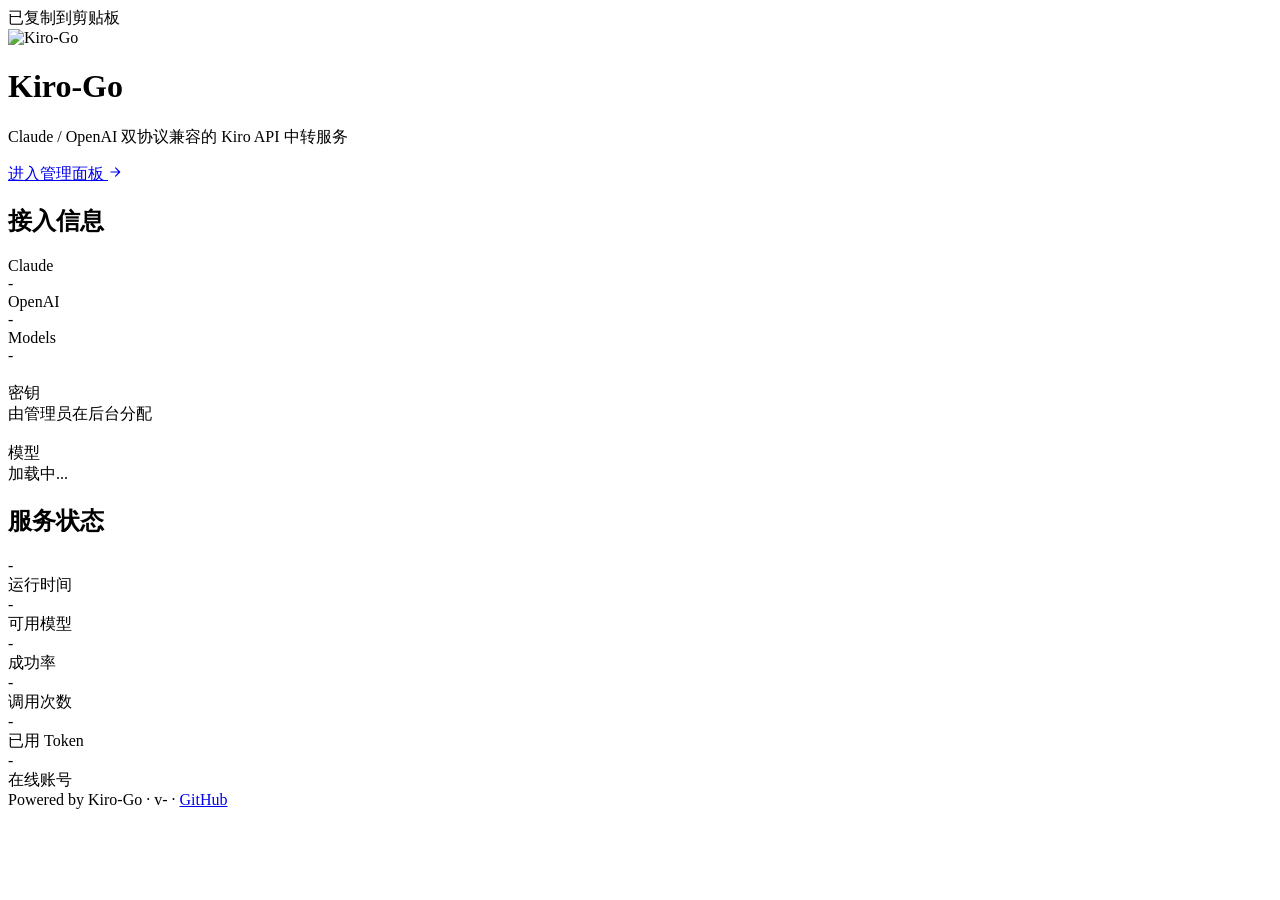
==== web/home.html @ 89a3425a "feat(home): 添加首页和公共统计数据接口 - 更改默认密码从 changeme 到 xiaozhou - 添加 /api/public/stats 接口用于首页展示非敏感统计数据 - 添加首" ====
<!DOCTYPE html>
<html lang="zh-CN">

<head>
  <meta charset="UTF-8" />
  <meta name="viewport" content="width=device-width, initial-scale=1.0" />
  <title>Kiro-Go</title>
  <link rel="icon" type="image/x-icon" href="/admin/favicon.ico" />
  <link rel="stylesheet" href="/admin/home.css" id="__homeCss" />
  <script>
    (function () {
      var v = Date.now();
      window.__v = v;
      var css = document.getElementById('__homeCss');
      if (css) css.href = '/admin/home.css?v=' + v;
    })();
  </script>
</head>

<body>
  <div class="copied-toast" id="toast">已复制到剪贴板</div>

  <div class="page">
    <header class="hero">
      <div class="hero-brand">
        <img class="hero-logo" src="/admin/favicon.ico" alt="Kiro-Go" />
        <h1 id="serverName">Kiro-Go</h1>
      </div>
      <p class="subtitle">Claude / OpenAI 双协议兼容的 Kiro API 中转服务</p>
      <a class="hero-link" href="/admin" target="_self">
        <span>进入管理面板</span>
        <svg viewBox="0 0 24 24" width="14" height="14" fill="none" stroke="currentColor" stroke-width="2"
          stroke-linecap="round" stroke-linejoin="round">
          <path d="M5 12h14M13 5l7 7-7 7" />
        </svg>
      </a>
    </header>

    <section class="card">
      <h2>接入信息</h2>
      <div class="info-row">
        <span class="info-label">Claude</span>
        <div class="info-value mono" id="claudeUrl" data-copy>-</div>
      </div>
      <div class="info-row">
        <span class="info-label">OpenAI</span>
        <div class="info-value mono" id="openaiUrl" data-copy>-</div>
      </div>
      <div class="info-row">
        <span class="info-label">Models</span>
        <div class="info-value mono" id="modelsUrl" data-copy>-</div>
      </div>
      <div class="info-row" style="margin-top:18px">
        <span class="info-label">密钥</span>
        <div class="info-value muted" id="apiKeyHint">由管理员在后台分配</div>
      </div>
      <div class="info-row" style="margin-top:18px;align-items:flex-start">
        <span class="info-label">模型</span>
        <div class="models-list" id="modelsList">
          <span class="no-models">加载中...</span>
        </div>
      </div>
    </section>

    <section class="card">
      <h2>服务状态</h2>
      <div class="stat-grid">
        <div class="stat-item">
          <div class="stat-value" id="uptime">-</div>
          <div class="stat-label">运行时间</div>
        </div>
        <div class="stat-item">
          <div class="stat-value" id="modelCount">-</div>
          <div class="stat-label">可用模型</div>
        </div>
        <div class="stat-item">
          <div class="stat-value" id="successRate">-</div>
          <div class="stat-label">成功率</div>
        </div>
        <div class="stat-item">
          <div class="stat-value" id="totalCalls">-</div>
          <div class="stat-label">调用次数</div>
        </div>
        <div class="stat-item">
          <div class="stat-value" id="totalTokens">-</div>
          <div class="stat-label">已用 Token</div>
        </div>
        <div class="stat-item">
          <div class="stat-value" id="accountsCount">-</div>
          <div class="stat-label">在线账号</div>
        </div>
      </div>
    </section>

    <footer class="hero-footer">
      <span>Powered by Kiro-Go</span>
      <span class="dot">·</span>
      <span id="versionTag">v-</span>
      <span class="dot">·</span>
      <a href="https://github.com/Quorinex/Kiro-Go" target="_blank" rel="noopener">GitHub</a>
    </footer>
  </div>

  <script src="/admin/home.js?v=__V__"></script>
  <script>
    (function () {
      var s = document.querySelector('script[src^="/admin/home.js"]');
      if (s) s.src = '/admin/home.js?v=' + (window.__v || Date.now());
    })();
  </script>
</body>

</html>
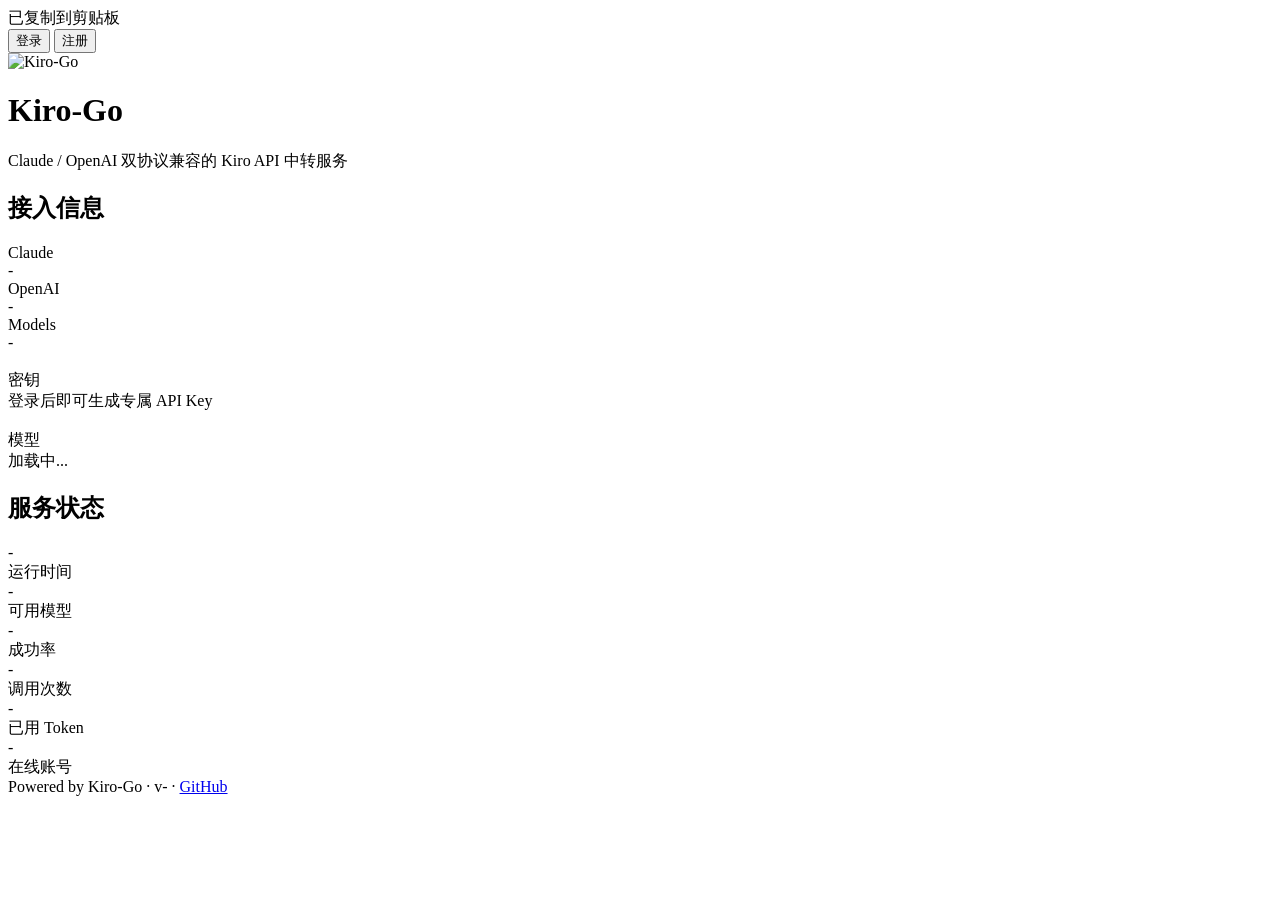
==== commit 24707c52: "feat(auth): 实现用户API密钥管理和认证系统 - 添加了基于SQLite的用户API密钥存储和管理功能 - 实现了新的认证流程，优先检查用户密钥，然后是遗留配置密钥 - 添加了用户注册、登" ====
--- a/web/home.html
+++ b/web/home.html
@@ -20,6 +20,16 @@
 <body>
   <div class="copied-toast" id="toast">已复制到剪贴板</div>
 
+  <!-- 顶部用户栏 -->
+  <div class="top-bar">
+    <div class="top-bar-inner" id="topBar">
+      <div class="auth-actions" id="authActions">
+        <button type="button" class="btn-ghost" id="loginBtn">登录</button>
+        <button type="button" class="btn-pill" id="registerBtn">注册</button>
+      </div>
+    </div>
+  </div>
+
   <div class="page">
     <header class="hero">
       <div class="hero-brand">
@@ -27,7 +37,7 @@
         <h1 id="serverName">Kiro-Go</h1>
       </div>
       <p class="subtitle">Claude / OpenAI 双协议兼容的 Kiro API 中转服务</p>
-      <a class="hero-link" href="/admin" target="_self">
+      <a class="hero-link" href="/admin" target="_self" id="adminEntry" hidden>
         <span>进入管理面板</span>
         <svg viewBox="0 0 24 24" width="14" height="14" fill="none" stroke="currentColor" stroke-width="2"
           stroke-linecap="round" stroke-linejoin="round">
@@ -52,13 +62,32 @@
       </div>
       <div class="info-row" style="margin-top:18px">
         <span class="info-label">密钥</span>
-        <div class="info-value muted" id="apiKeyHint">由管理员在后台分配</div>
+        <div class="info-value muted" id="apiKeyHint">登录后即可生成专属 API Key</div>
       </div>
       <div class="info-row" style="margin-top:18px;align-items:flex-start">
         <span class="info-label">模型</span>
         <div class="models-list" id="modelsList">
           <span class="no-models">加载中...</span>
         </div>
+      </div>
+    </section>
+
+    <!-- 我的 Key（登录后显示） -->
+    <section class="card" id="myKeysCard" hidden>
+      <div class="keys-header">
+        <h2>我的 API Key</h2>
+        <button type="button" class="btn-pill" id="newKeyBtn">+ 生成新 Key</button>
+      </div>
+      <div id="newKeyBox" class="new-key-box" hidden>
+        <p class="new-key-tip">这是 Key 的完整值，仅显示一次，请妥善保存：</p>
+        <div class="new-key-row">
+          <code id="newKeyValue"></code>
+          <button type="button" class="btn-mini" id="copyNewKey">复制</button>
+          <button type="button" class="btn-mini" id="dismissNewKey">收起</button>
+        </div>
+      </div>
+      <div class="keys-list" id="keysList">
+        <p class="muted-line">还没有 Key，点击右上角生成。</p>
       </div>
     </section>
 
@@ -101,6 +130,35 @@
     </footer>
   </div>
 
+  <!-- 登录 / 注册 弹窗 -->
+  <div class="auth-overlay" id="authOverlay" hidden>
+    <div class="auth-card" role="dialog" aria-modal="true">
+      <div class="auth-tabs">
+        <button type="button" class="auth-tab is-active" data-mode="login">登录</button>
+        <button type="button" class="auth-tab" data-mode="register">注册</button>
+        <button type="button" class="auth-close" id="authClose" aria-label="关闭">×</button>
+      </div>
+      <form id="authForm" class="auth-form" autocomplete="off">
+        <label>
+          <span>用户名</span>
+          <input type="text" name="username" required minlength="3" maxlength="32"
+            placeholder="字母 / 数字，3-32 位" />
+        </label>
+        <label data-only="register" hidden>
+          <span>邮箱（可选）</span>
+          <input type="email" name="email" placeholder="you@example.com" />
+        </label>
+        <label>
+          <span>密码</span>
+          <input type="password" name="password" required minlength="6"
+            placeholder="不少于 6 位" />
+        </label>
+        <p class="auth-error" id="authError"></p>
+        <button type="submit" class="btn-pill auth-submit" id="authSubmit">登录</button>
+      </form>
+    </div>
+  </div>
+
   <script src="/admin/home.js?v=__V__"></script>
   <script>
     (function () {
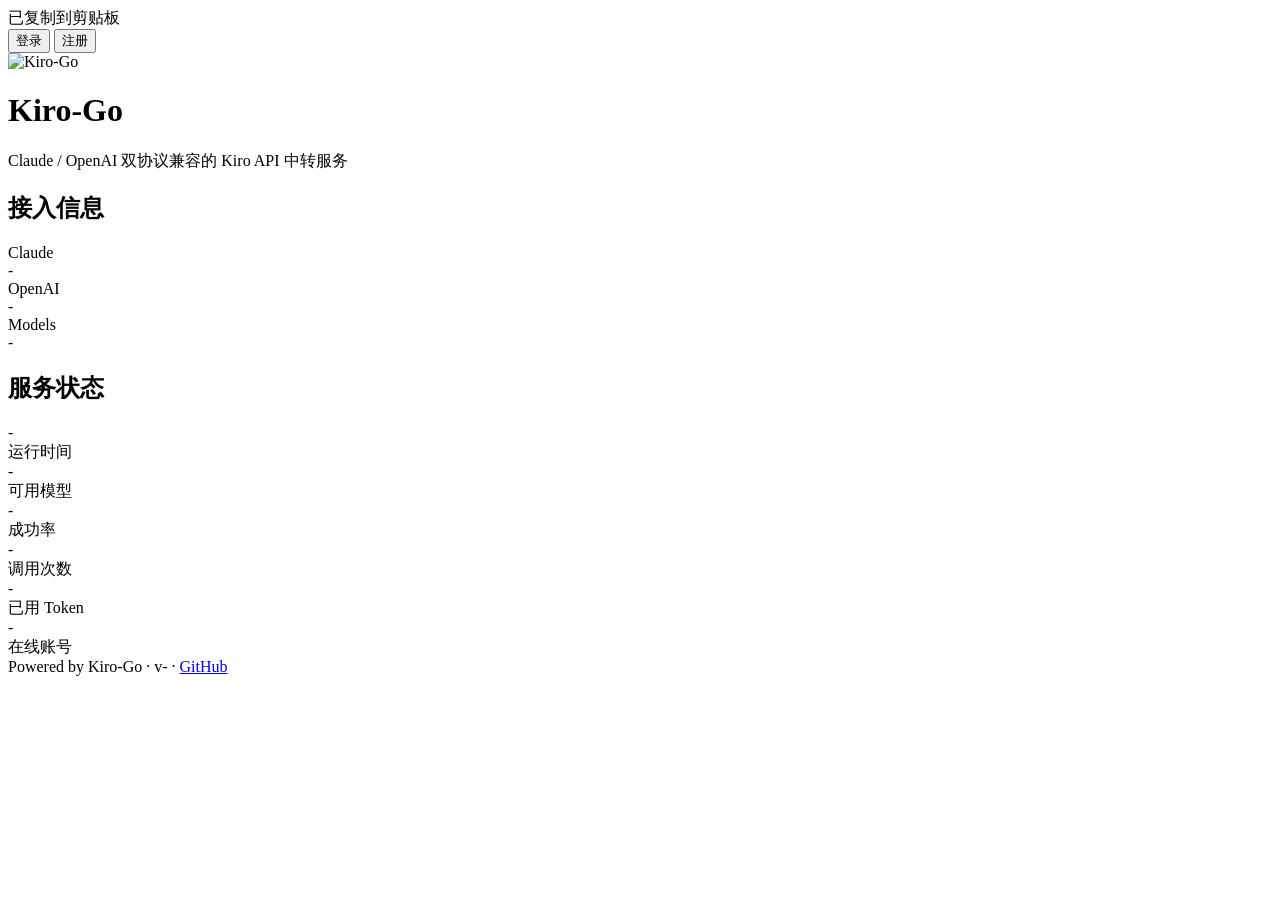
==== commit 8368650d: "refactor(accounts): 重构账户卡片布局和样式 - 移除首页模型列表加载功能及相关UI元素 - 将账户卡片改为网格布局，支持响应式排列 - 调整账户卡片内间距和视觉层次结构 - 优化账" ====
--- a/web/home.html
+++ b/web/home.html
@@ -59,16 +59,6 @@
       <div class="info-row">
         <span class="info-label">Models</span>
         <div class="info-value mono" id="modelsUrl" data-copy>-</div>
-      </div>
-      <div class="info-row" style="margin-top:18px">
-        <span class="info-label">密钥</span>
-        <div class="info-value muted" id="apiKeyHint">登录后即可生成专属 API Key</div>
-      </div>
-      <div class="info-row" style="margin-top:18px;align-items:flex-start">
-        <span class="info-label">模型</span>
-        <div class="models-list" id="modelsList">
-          <span class="no-models">加载中...</span>
-        </div>
       </div>
     </section>
 
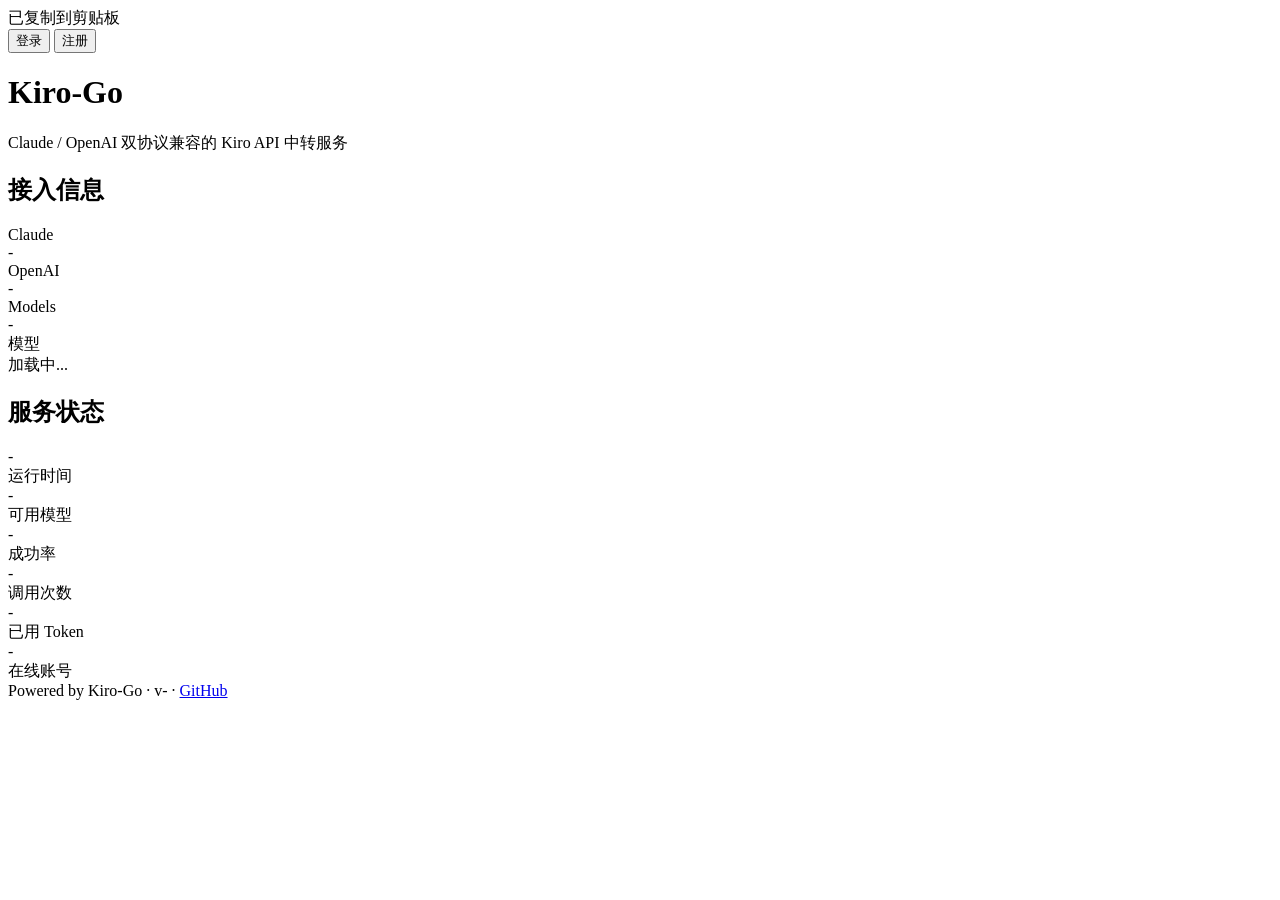
==== commit 36fa2f18: "feat(http): 重构HTTP客户端以支持代理配置和分页功能 - 将defaultHTTPClient改为原子指针存储并添加SetProxy函数 - 在auth模块中统一使用defaultHTT" ====
--- a/web/home.html
+++ b/web/home.html
@@ -30,60 +30,43 @@
     </div>
   </div>
 
-  <div class="page">
-    <header class="hero">
-      <div class="hero-brand">
-        <img class="hero-logo" src="/admin/favicon.ico" alt="Kiro-Go" />
-        <h1 id="serverName">Kiro-Go</h1>
-      </div>
-      <p class="subtitle">Claude / OpenAI 双协议兼容的 Kiro API 中转服务</p>
-      <a class="hero-link" href="/admin" target="_self" id="adminEntry" hidden>
-        <span>进入管理面板</span>
-        <svg viewBox="0 0 24 24" width="14" height="14" fill="none" stroke="currentColor" stroke-width="2"
-          stroke-linecap="round" stroke-linejoin="round">
-          <path d="M5 12h14M13 5l7 7-7 7" />
-        </svg>
-      </a>
-    </header>
+  <div class="container">
+    <h1 id="serverName">Kiro-Go</h1>
+    <p class="subtitle">Claude / OpenAI 双协议兼容的 Kiro API 中转服务</p>
+
+    <a class="hero-link" href="/admin" target="_self" id="adminEntry" hidden>
+      <span>进入管理面板</span>
+      <svg viewBox="0 0 24 24" width="14" height="14" fill="none" stroke="currentColor" stroke-width="2"
+        stroke-linecap="round" stroke-linejoin="round">
+        <path d="M5 12h14M13 5l7 7-7 7" />
+      </svg>
+    </a>
 
     <section class="card">
       <h2>接入信息</h2>
       <div class="info-row">
         <span class="info-label">Claude</span>
-        <div class="info-value mono" id="claudeUrl" data-copy>-</div>
+        <div class="info-value" id="claudeUrl" data-copy>-</div>
       </div>
       <div class="info-row">
         <span class="info-label">OpenAI</span>
-        <div class="info-value mono" id="openaiUrl" data-copy>-</div>
+        <div class="info-value" id="openaiUrl" data-copy>-</div>
       </div>
       <div class="info-row">
         <span class="info-label">Models</span>
-        <div class="info-value mono" id="modelsUrl" data-copy>-</div>
+        <div class="info-value" id="modelsUrl" data-copy>-</div>
       </div>
-    </section>
-
-    <!-- 我的 Key（登录后显示） -->
-    <section class="card" id="myKeysCard" hidden>
-      <div class="keys-header">
-        <h2>我的 API Key</h2>
-        <button type="button" class="btn-pill" id="newKeyBtn">+ 生成新 Key</button>
-      </div>
-      <div id="newKeyBox" class="new-key-box" hidden>
-        <p class="new-key-tip">这是 Key 的完整值，仅显示一次，请妥善保存：</p>
-        <div class="new-key-row">
-          <code id="newKeyValue"></code>
-          <button type="button" class="btn-mini" id="copyNewKey">复制</button>
-          <button type="button" class="btn-mini" id="dismissNewKey">收起</button>
+      <div class="info-row info-row-top">
+        <span class="info-label">模型</span>
+        <div class="models-list" id="modelsList">
+          <span class="no-models">加载中...</span>
         </div>
-      </div>
-      <div class="keys-list" id="keysList">
-        <p class="muted-line">还没有 Key，点击右上角生成。</p>
       </div>
     </section>
 
     <section class="card">
       <h2>服务状态</h2>
-      <div class="stat-grid">
+      <div class="status-grid">
         <div class="stat-item">
           <div class="stat-value" id="uptime">-</div>
           <div class="stat-label">运行时间</div>
@@ -111,7 +94,7 @@
       </div>
     </section>
 
-    <footer class="hero-footer">
+    <footer class="footer">
       <span>Powered by Kiro-Go</span>
       <span class="dot">·</span>
       <span id="versionTag">v-</span>
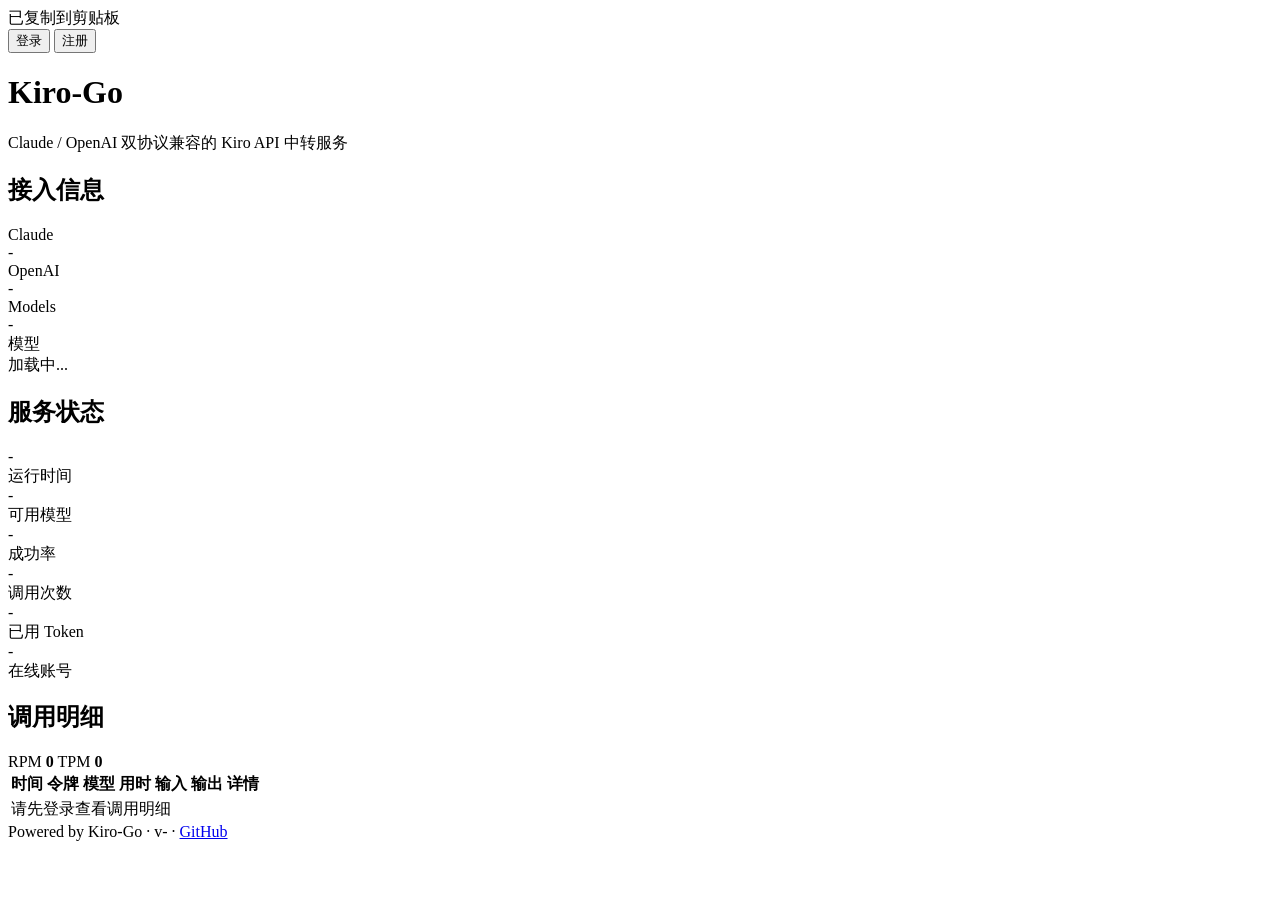
==== commit 14d86c0b: "feat(proxy): 添加公开调用明细接口并更新前端展示 - 在 proxy/handler.go 中新增 handlePublicLogs 方法提供公开调用明细 API - 修改路由匹配逻辑，将" ====
--- a/web/home.html
+++ b/web/home.html
@@ -94,6 +94,45 @@
       </div>
     </section>
 
+    <section class="card keys-card" id="keysCard" hidden>
+      <div class="logs-head">
+        <h2>我的密钥</h2>
+        <button type="button" class="btn-pill keys-new-btn" id="newKeyBtn">+ 新建</button>
+      </div>
+      <div class="keys-list" id="keysList">
+        <div class="keys-empty">加载中...</div>
+      </div>
+    </section>
+
+    <section class="card logs-card" id="logsCard">
+      <div class="logs-head">
+        <h2>调用明细</h2>
+        <div class="logs-pills">
+          <span class="rate-pill pill-rpm">RPM <strong id="logsRpm">0</strong></span>
+          <span class="rate-pill pill-tpm">TPM <strong id="logsTpm">0</strong></span>
+        </div>
+      </div>
+      <div class="logs-scroll">
+        <table class="logs-table">
+          <thead>
+            <tr>
+              <th>时间</th>
+              <th>令牌</th>
+              <th>模型</th>
+              <th>用时</th>
+              <th>输入</th>
+              <th>输出</th>
+              <th>详情</th>
+            </tr>
+          </thead>
+          <tbody id="logsBody">
+            <tr class="logs-empty"><td colspan="7">请先登录查看调用明细</td></tr>
+          </tbody>
+        </table>
+      </div>
+      <div class="pagination" id="logsPagination"></div>
+    </section>
+
     <footer class="footer">
       <span>Powered by Kiro-Go</span>
       <span class="dot">·</span>
@@ -117,10 +156,10 @@
           <input type="text" name="username" required minlength="3" maxlength="32"
             placeholder="字母 / 数字，3-32 位" />
         </label>
-        <label data-only="register" hidden>
+        <!-- <label data-only="register" hidden>
           <span>邮箱（可选）</span>
           <input type="email" name="email" placeholder="you@example.com" />
-        </label>
+        </label> -->
         <label>
           <span>密码</span>
           <input type="password" name="password" required minlength="6"
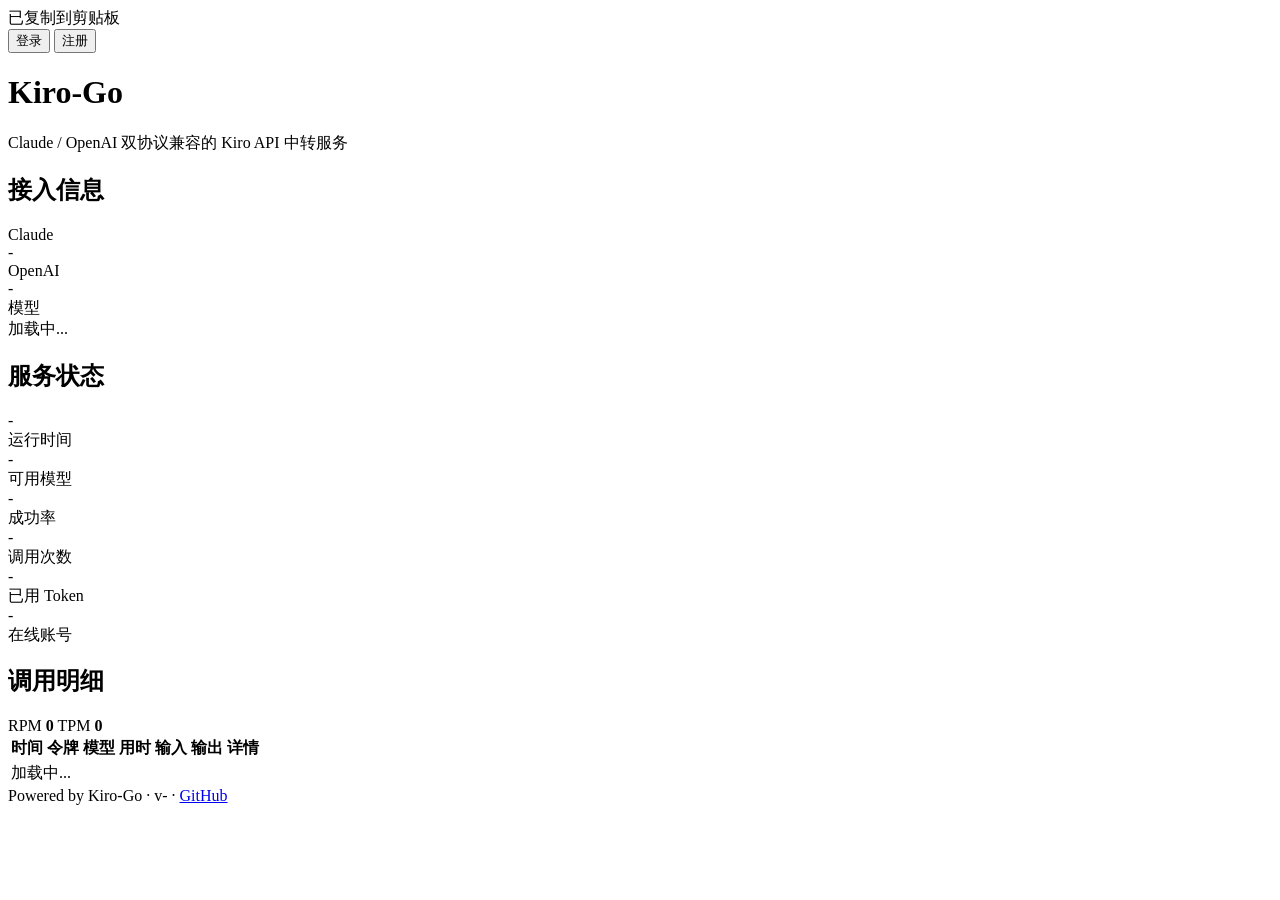
==== commit 18a635f5: "feat(home): 添加用户API密钥管理功能 - 实现了API密钥列表展示界面及样式设计 - 添加了新建API密钥弹窗和表单验证功能 - 实现了密钥的增删改查操作接口调用 - 集成了密钥状态切换" ====
--- a/web/home.html
+++ b/web/home.html
@@ -52,10 +52,10 @@
         <span class="info-label">OpenAI</span>
         <div class="info-value" id="openaiUrl" data-copy>-</div>
       </div>
-      <div class="info-row">
-        <span class="info-label">Models</span>
-        <div class="info-value" id="modelsUrl" data-copy>-</div>
-      </div>
+<!--      <div class="info-row">-->
+<!--        <span class="info-label">Models</span>-->
+<!--        <div class="info-value" id="modelsUrl" data-copy>-</div>-->
+<!--      </div>-->
       <div class="info-row info-row-top">
         <span class="info-label">模型</span>
         <div class="models-list" id="modelsList">
@@ -126,7 +126,7 @@
             </tr>
           </thead>
           <tbody id="logsBody">
-            <tr class="logs-empty"><td colspan="7">请先登录查看调用明细</td></tr>
+            <tr class="logs-empty"><td colspan="7">加载中...</td></tr>
           </tbody>
         </table>
       </div>
@@ -140,6 +140,45 @@
       <span class="dot">·</span>
       <a href="https://github.com/Quorinex/Kiro-Go" target="_blank" rel="noopener">GitHub</a>
     </footer>
+  </div>
+
+  <!-- 新建 Key 弹窗 -->
+  <div class="auth-overlay" id="newKeyOverlay" hidden>
+    <div class="auth-card" role="dialog" aria-modal="true">
+      <div class="auth-tabs">
+        <span class="auth-tab is-active">新建 API Key</span>
+        <button type="button" class="auth-close" id="newKeyClose" aria-label="关闭">×</button>
+      </div>
+      <form id="newKeyForm" class="auth-form" autocomplete="off">
+        <label>
+          <span>名称（可选）</span>
+          <input type="text" name="name" maxlength="64" placeholder="例如 我的客户端" />
+        </label>
+        <label>
+          <span>Token 上限（0 = 不限）</span>
+          <input type="number" name="tokenLimit" min="0" step="1" value="0" />
+        </label>
+        <label>
+          <span>额度上限（0 = 不限）</span>
+          <input type="number" name="creditLimit" min="0" step="0.01" value="0" />
+        </label>
+        <p class="auth-error" id="newKeyError"></p>
+        <button type="submit" class="btn-pill auth-submit" id="newKeySubmit">创建</button>
+      </form>
+    </div>
+  </div>
+
+  <!-- 显示新建 Key 弹窗 -->
+  <div class="auth-overlay" id="showKeyOverlay" hidden>
+    <div class="auth-card" role="dialog" aria-modal="true">
+      <div class="auth-tabs">
+        <span class="auth-tab is-active">已创建</span>
+        <button type="button" class="auth-close" id="showKeyClose" aria-label="关闭">×</button>
+      </div>
+      <p class="key-hint">请保存好这把 Key，关闭后将不再完整显示。</p>
+      <div class="key-reveal" id="newKeyValue" data-copy>-</div>
+      <button type="button" class="btn-pill auth-submit" id="showKeyDone">我已保存</button>
+    </div>
   </div>
 
   <!-- 登录 / 注册 弹窗 -->
